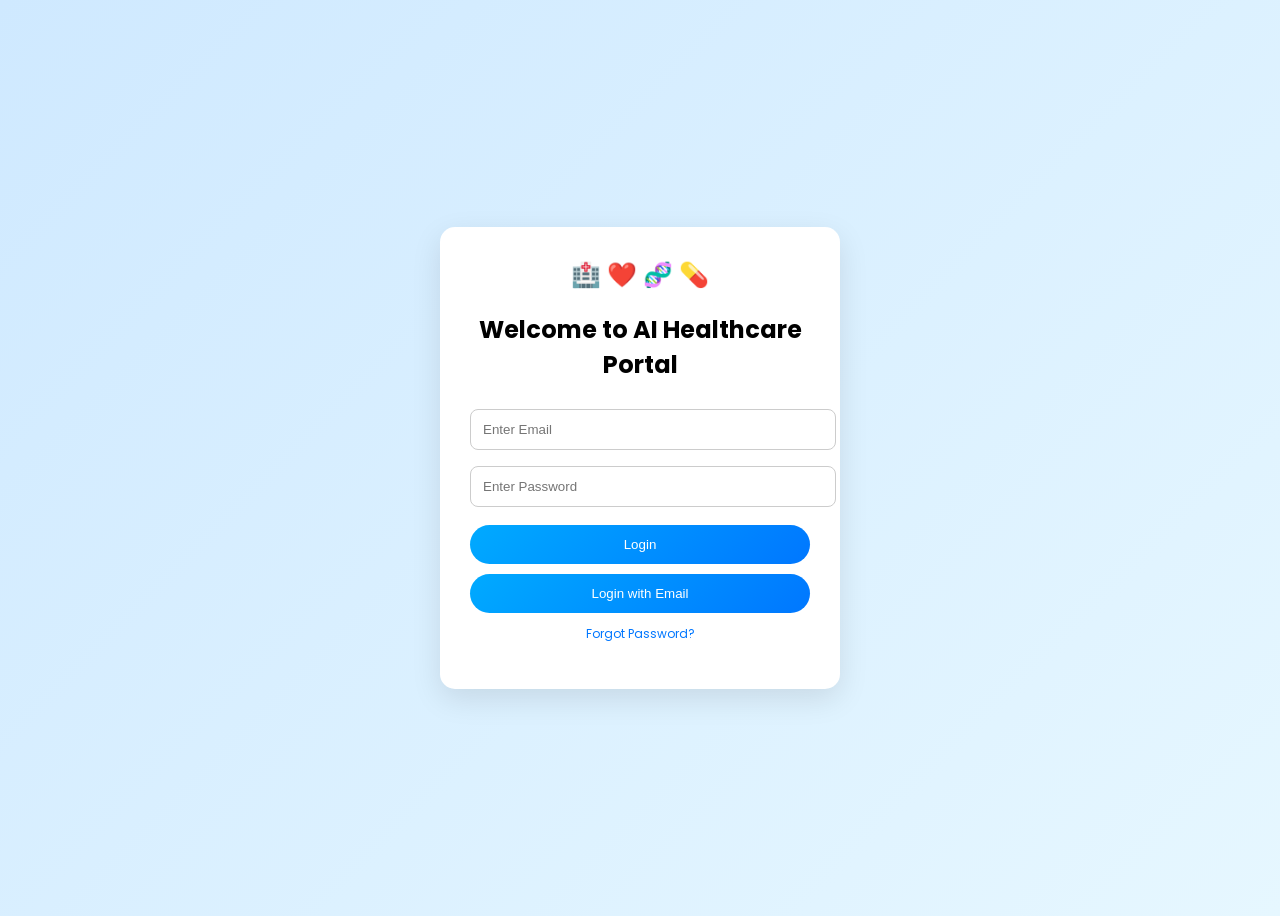
==== Frontend/login.html @ b70b6e48 "First commit" ====
<!DOCTYPE html>
<html lang="en">
<head>
<meta charset="UTF-8">
<meta name="viewport" content="width=device-width, initial-scale=1.0">
<title>AI Healthcare Login</title>

<link href="https://fonts.googleapis.com/css2?family=Poppins:wght@300;400;600&display=swap" rel="stylesheet">

<style>
body {
    font-family: 'Poppins', sans-serif;
    background: linear-gradient(135deg, #cfe9ff, #e6f7ff);
    display: flex;
    justify-content: center;
    align-items: center;
    height: 100vh;
}

/* Card */

.card {
    background: white;
    padding: 30px;
    border-radius: 15px;
    width: 340px;
    text-align: center;
    box-shadow: 0 10px 30px rgba(0,0,0,0.1);
    animation: fadeIn 1s ease;
}

@keyframes fadeIn {
    from { opacity: 0; transform: translateY(30px); }
    to { opacity: 1; transform: translateY(0); }
}

/* Inputs */

input {
    width: 100%;
    padding: 12px;
    margin: 8px 0;
    border-radius: 8px;
    border: 1px solid #ccc;
}

/* Buttons */

button {
    width: 100%;
    padding: 12px;
    margin-top: 10px;
    border-radius: 25px;
    border: none;
    background: linear-gradient(135deg, #00aaff, #0077ff);
    color: white;
    cursor: pointer;
}

/* Links */

.link {
    color: #0077ff;
    font-size: 12px;
    cursor: pointer;
}

/* Animation icons */

.icons {
    font-size: 24px;
    animation: float 3s infinite;
}

@keyframes float {
    0% { transform: translateY(0); }
    50% { transform: translateY(-10px); }
    100% { transform: translateY(0); }
}
</style>

</head>

<body>

<div class="card">

    <div class="icons">🏥 ❤️ 🧬 💊</div>

     
    <h2>Welcome to AI Healthcare Portal</h2>

    <input type="email" id="email" placeholder="Enter Email">
    <input type="password" id="password" placeholder="Enter Password">

    <button onclick="login()">Login</button>
    <button onclick="emailLogin()">Login with Email</button>

    <p class="link" onclick="forgotPassword()">Forgot Password?</p>

    <p id="msg"></p>

</div>

<script>
function login() {
    let email = document.getElementById("email").value;
    let pass = document.getElementById("password").value;

    if(email === "" || pass === "") {
        document.getElementById("msg").innerHTML = "❌ Fill all fields";
        return;
    }

     document.getElementById("msg").innerHTML = "✅ Login Successful!";

    // Redirect to language page
    setTimeout(() => {
        window.location.href = "language.html";
    }, 1000);
}

function emailLogin() {
    alert("Redirect to Email Login (Firebase later)");
}

function forgotPassword() {
    alert("Reset link sent to your email (demo)");
}
</script>

</body>
</html>
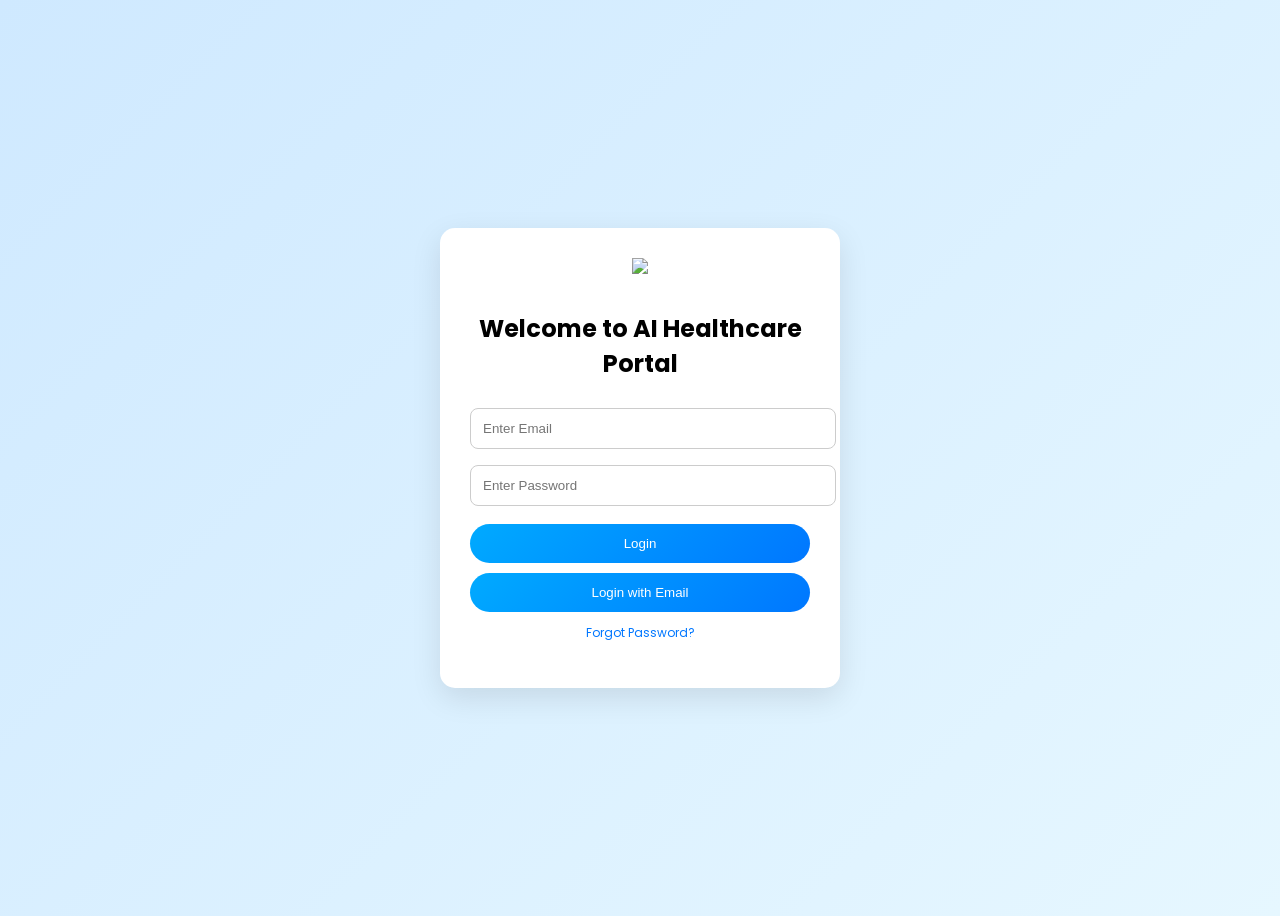
==== commit cdc2e155: "updated files" ====
--- a/Frontend/login.html
+++ b/Frontend/login.html
@@ -27,6 +27,14 @@
     text-align: center;
     box-shadow: 0 10px 30px rgba(0,0,0,0.1);
     animation: fadeIn 1s ease;
+}
+
+/*  Doctor Animation Image */
+
+.doctor {
+    width: 120px;
+    margin-bottom: 10px;
+    animation: float 3s infinite ease-in-out;
 }
 
 @keyframes fadeIn {
@@ -85,9 +93,11 @@
 
 <div class="card">
 
-    <div class="icons">🏥 ❤️ 🧬 💊</div>
+    <!--  Human Animation -->
+    <img src="https://cdn.dribbble.com/users/1162077/screenshots/3848914/programmer.gif" class="doctor">
 
-     
+    <div class="icons"></div>
+
     <h2>Welcome to AI Healthcare Portal</h2>
 
     <input type="email" id="email" placeholder="Enter Email">
@@ -101,6 +111,7 @@
     <p id="msg"></p>
 
 </div>
+
 
 <script>
 function login() {
@@ -130,5 +141,4 @@
 </script>
 
 </body>
-</html>
-
+</html>
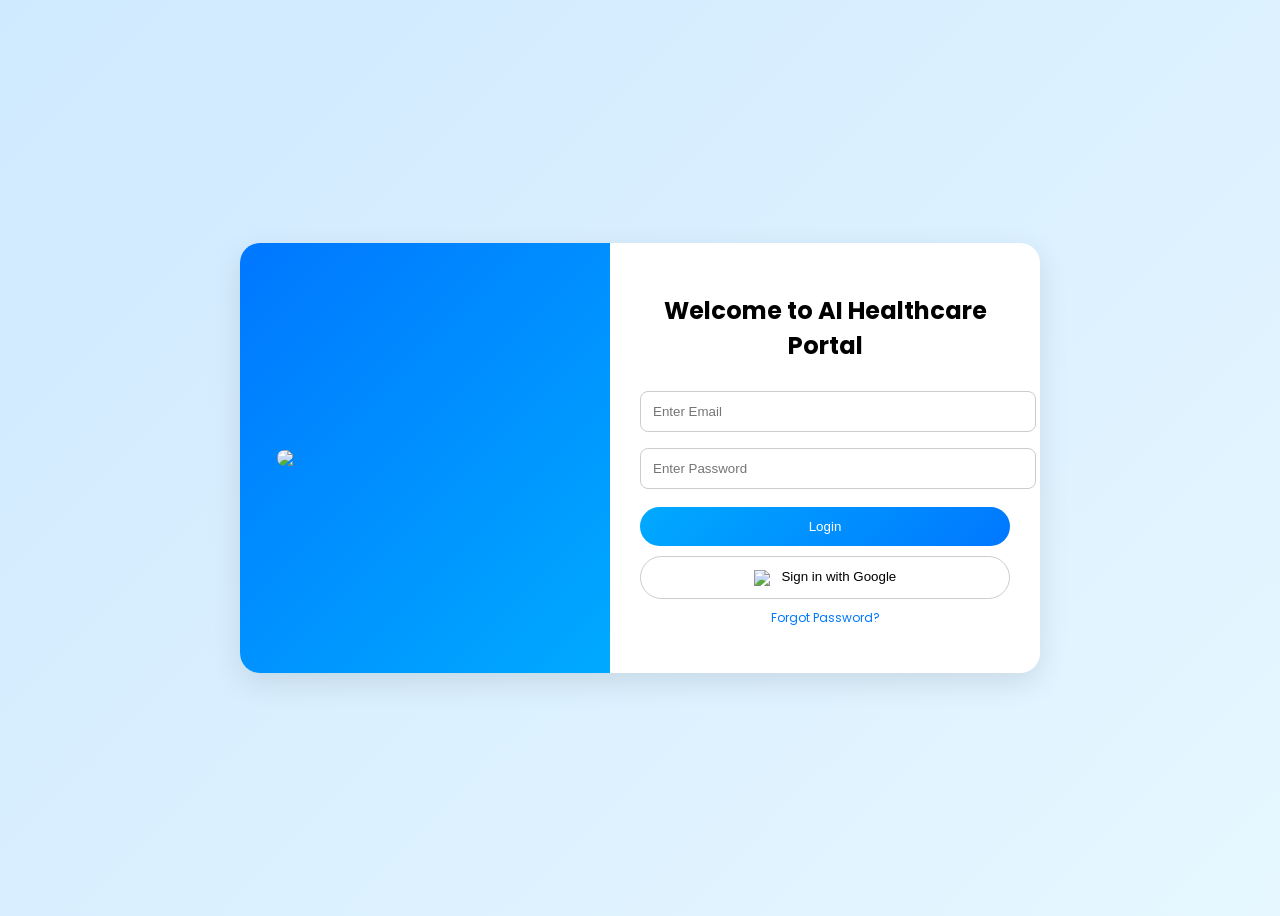
==== commit c64edbfc: "Updated dashboard and removed map button" ====
--- a/Frontend/login.html
+++ b/Frontend/login.html
@@ -17,32 +17,40 @@
     height: 100vh;
 }
 
-/* Card */
-
-.card {
+/* MAIN CONTAINER */
+.container {
+    display: flex;
+    width: 800px;
     background: white;
-    padding: 30px;
-    border-radius: 15px;
-    width: 340px;
-    text-align: center;
+    border-radius: 20px;
+    overflow: hidden;
     box-shadow: 0 10px 30px rgba(0,0,0,0.1);
-    animation: fadeIn 1s ease;
 }
 
-/*  Doctor Animation Image */
-
-.doctor {
-    width: 120px;
-    margin-bottom: 10px;
-    animation: float 3s infinite ease-in-out;
+/* LEFT SIDE */
+.left {
+    width: 50%;
+    background: linear-gradient(135deg, #0077ff, #00aaff);
+    display: flex;
+    justify-content: center;
+    align-items: center;
 }
 
-@keyframes fadeIn {
-    from { opacity: 0; transform: translateY(30px); }
-    to { opacity: 1; transform: translateY(0); }
+.left img {
+    width: 80%;
+    border-radius: 20px;
 }
 
-/* Inputs */
+/* RIGHT SIDE */
+.right {
+    width: 50%;
+    padding: 30px;
+    text-align: center;
+}
+
+h2 {
+    margin-bottom: 20px;
+}
 
 input {
     width: 100%;
@@ -51,8 +59,6 @@
     border-radius: 8px;
     border: 1px solid #ccc;
 }
-
-/* Buttons */
 
 button {
     width: 100%;
@@ -65,25 +71,25 @@
     cursor: pointer;
 }
 
-/* Links */
+/* GOOGLE BUTTON */
+.google-btn {
+    background: white;
+    color: black;
+    border: 1px solid #ccc;
+    margin-top: 10px;
+}
+
+.google-btn img {
+    width: 18px;
+    vertical-align: middle;
+    margin-right: 8px;
+}
 
 .link {
     color: #0077ff;
     font-size: 12px;
     cursor: pointer;
-}
-
-/* Animation icons */
-
-.icons {
-    font-size: 24px;
-    animation: float 3s infinite;
-}
-
-@keyframes float {
-    0% { transform: translateY(0); }
-    50% { transform: translateY(-10px); }
-    100% { transform: translateY(0); }
+    margin-top: 10px;
 }
 </style>
 
@@ -91,27 +97,36 @@
 
 <body>
 
-<div class="card">
+<div class="container">
 
-    <!--  Human Animation -->
-    <img src="https://cdn.dribbble.com/users/1162077/screenshots/3848914/programmer.gif" class="doctor">
+    <!-- LEFT SIDE IMAGE -->
+    <div class="left">
+        <img src="https://img.freepik.com/free-photo/doctor-with-stethoscope-hands-hospital-background_1423-1.jpg">
+    </div>
 
-    <div class="icons"></div>
+    <!-- RIGHT SIDE LOGIN -->
+    <div class="right">
 
-    <h2>Welcome to AI Healthcare Portal</h2>
+        <h2>Welcome to AI Healthcare Portal</h2>
 
-    <input type="email" id="email" placeholder="Enter Email">
-    <input type="password" id="password" placeholder="Enter Password">
+        <input type="email" id="email" placeholder="Enter Email">
+        <input type="password" id="password" placeholder="Enter Password">
 
-    <button onclick="login()">Login</button>
-    <button onclick="emailLogin()">Login with Email</button>
+        <button onclick="login()">Login</button>
 
-    <p class="link" onclick="forgotPassword()">Forgot Password?</p>
+        <!-- 🔥 GOOGLE LOGIN BUTTON -->
+        <button class="google-btn" onclick="googleLogin()">
+            <img src="https://cdn-icons-png.flaticon.com/512/281/281764.png">
+            Sign in with Google
+        </button>
 
-    <p id="msg"></p>
+        <p class="link" onclick="forgotPassword()">Forgot Password?</p>
+
+        <p id="msg"></p>
+
+    </div>
 
 </div>
-
 
 <script>
 function login() {
@@ -123,16 +138,18 @@
         return;
     }
 
-     document.getElementById("msg").innerHTML = "✅ Login Successful!";
+    document.getElementById("msg").innerHTML = "✅ Login Successful!";
 
-    // Redirect to language page
     setTimeout(() => {
         window.location.href = "language.html";
     }, 1000);
 }
 
-function emailLogin() {
-    alert("Redirect to Email Login (Firebase later)");
+// 🔥 GOOGLE LOGIN (DEMO)
+function googleLogin() {
+    alert("Google Login Coming Soon 🚀");
+
+    // later we will connect Firebase here
 }
 
 function forgotPassword() {
